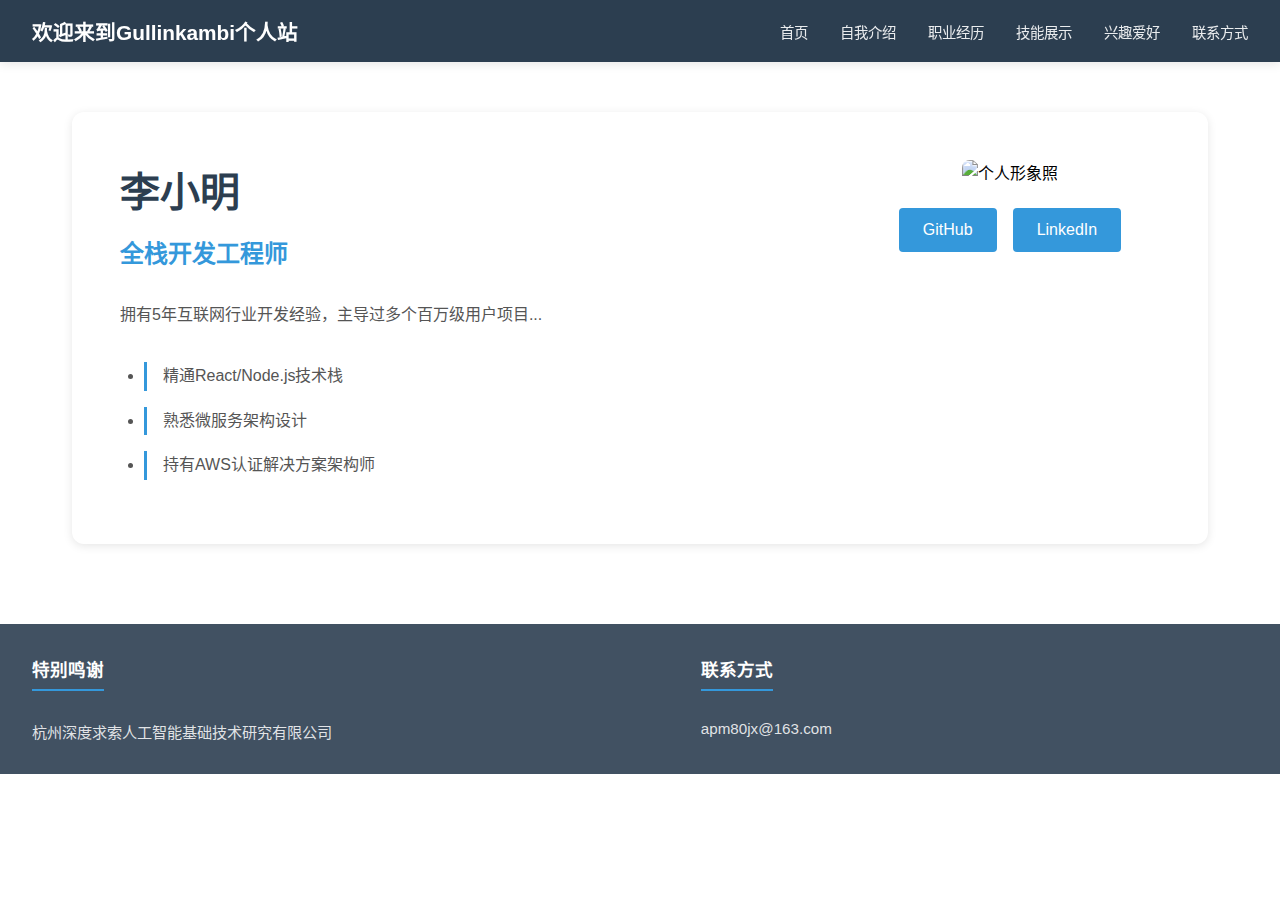
==== about.html @ 670ae02e "Add files via upload" ====
<!DOCTYPE html>
<html lang="zh-CN">
<head>
    <meta charset="UTF-8">
    <meta name="viewport" content="width=device-width, initial-scale=1.0">
    <title>自我介绍 | Gullinkambi个人站</title>
    <link rel="stylesheet" href="style.css">
    <script src="js/main.js" defer></script>
<link rel="icon" type="image/x-icon" href="images/favicon.ico">
</head>
<body>
    <!-- 导航栏 (与首页相同) -->
    <nav class="navbar">
        <div class="nav-brand">欢迎来到Gullinkambi个人站</div>
        <div class="nav-links">
            <a href="index.html">首页</a>
            <a href="about.html">自我介绍</a>
            <a href="experience.html">职业经历</a>
            <a href="skills.html">技能展示</a>
            <a href="hobbies.html">兴趣爱好</a>
            <a href="contact.html">联系方式</a>
        </div>
    </nav>

    <!-- 自我介绍内容区 -->
    <main class="about-section">
        <div class="profile-container">
            <!-- 左侧个人简介 -->
            <div class="bio-content">
                <h1>李小明</h1>
                <h2>全栈开发工程师</h2>
                <div class="bio-text">
                    <p>拥有5年互联网行业开发经验，主导过多个百万级用户项目...</p>
                    <ul class="key-skills">
                        <li>精通React/Node.js技术栈</li>
                        <li>熟悉微服务架构设计</li>
                        <li>持有AWS认证解决方案架构师</li>
                    </ul>
                </div>
            </div>
            
            <!-- 右侧个人形象 -->
            <div class="profile-image">
                <img src="images/photo.png" alt="个人形象照">
                <div class="social-links">
                    <a href="https://github.com/yourprofile" target="_blank">GitHub</a>
                    <a href="https://linkedin.com/in/yourprofile" target="_blank">LinkedIn</a>
                </div>
            </div>
        </div>
    </main>

    <!-- 底部链接栏 (与首页相同) -->
    <footer class="external-links">
        <div class="links-container">
            <div class="link-column">
                <h3>特别鸣谢</h3>
                <a href="https://deepseek.com" target="_blank">杭州深度求索人工智能基础技术研究有限公司</a>
            </div>
            <div class="link-column">
                <h3>联系方式</h3>
                <a href="mailto:apm80jx@163.com">apm80jx@163.com</a>
            </div>
        </div>
    </footer>

    <!-- 返回顶部按钮 -->
    <button id="back-to-top" title="返回顶部">↑</button>
</body>
</html>
---- style.css ----
/* style.css */
* {
    margin: 0;
    padding: 0;
    box-sizing: border-box;
    font-family: 'Segoe UI', 'Microsoft YaHei', sans-serif;
}

:root {
    --primary-color: #2c3e50;
    --accent-color: #3498db;
    --text-color: #333;
}

/* 导航栏样式 */
.navbar {
    display: flex;
    justify-content: space-between;
    padding: 1rem 2rem;
    align-items: center;
    background: var(--primary-color);
    position: fixed;
    width: 100%;
    top: 0;
    z-index: 1000; 
    box-shadow: 0 2px 10px rgba(0,0,0,0.1);
}

.nav-brand {
    color: white;
    font-size: 1.3em;
    font-weight: bold;
}

.nav-links {
    display: flex;
    gap: 2rem;
}

.nav-links a{
    color: rgba(255,255,255,0.9);
    text-decoration: none;
    font-size: 0.9rem;
    transition: color 0.3s;
}

.nav-links a:hover {
    color: var(--accent-color);
}

/* 主体内容区域 */
.articles {
    margin-top: 80px;
    padding: 20px;
}

/* 文章卡片布局 */
.card {
    display: grid;
    grid-template-columns: 1fr 300px;
    gap: 2rem;
    padding: 2rem;
    background: white;
    box-shadow: 0 2px 8px rgba(0,0,0,0.1);
    margin: 2rem auto;
    max-width: 1000px;
    border-radius: 8px;
    transition: transform 0.3s ease, box-shadow 0.3s ease;
}

.card:hover {
    transform: translateY(-5px);
    box-shadow: 0 8px 20px rgba(0,0,0,0.12);
}

.text {
    display: flex;
    flex-direction: column;
    justify-content: space-between;
}

.text h2 {
    font-size: 1.5rem;
    margin-bottom: 1rem;
    color: var(--primary-color);
}

/* 内容简介区域 */
.text p {
    line-height: 1.6;
    color: #666;
    flex-grow: 1;   
}


/* 阅读全文链接定位 */
.more {
    color: var(--accent-color);
    text-decoration: none;
    align-self: flex-start;
    margin-top: 1.5rem;
    position: relative;
    transition: transform 0.3s;
}

.more::after {
    content: "→";
    margin-left: 0.5rem;
    display: inline-block;
    transition: transform 0.3s;
}

.more:hover {
    transform: translateX(5px);
}

.more:hover::after {
    transform: translateX(3px);
}

/* 图片容器 */
.card img {
    width: 100%;
    height: 200px;
    object-fit: cover;
    border-radius: 6px;
    box-shadow: 0 2px 6px rgba(0,0,0,0.1);
}

/* 底部链接栏 */
.external-links {
    background: color-mix(in srgb, var(--primary-color) 90%, white);
    padding: 2rem 0;
    margin-top: 3rem;
}

.links-container {
    max-width: 1400px;
    margin: 0 auto;
    display: flex;
    justify-content: space-between;
    padding: 0 2rem;
}

.link-column {
    flex: 1;
    max-width: 45%;
}

.link-column h3 {
    font-size: 1.1rem;
    margin-bottom: 1rem;
    padding-bottom: 0.5rem;
    border-bottom: 2px solid var(--accent-color);
    display: inline-block;
    color: white;
}

.link-column a {
    color: rgba(255,255,255,0.85);
    text-decoration: none;
    font-size: 0.95rem;
    display: block;
    margin-top: 0.8rem;
    transition: all 0.3s ease;
}

.link-column a:hover {
    color: var(--accent-color);
    transform: translateX(8px);
}

/* 响应式设计 */
@media (max-width: 768px) {
.navbar {
    flex-direction: column;
    padding: 1rem;
}

.nav-links {
    flex-wrap: wrap;
    justify-content: center;
    gap: 1rem;
    margin-top: 1rem;
}

.card {
       grid-template-columns: 1fr;
       padding: 1.5rem;
       margin: 1.5rem auto;
    }

.card img {
        order: -1;
        height: 180px;
        margin-bottom: 1rem;
    }

.card:hover {
        transform: translateY(-3px); /* 移动端减少移动幅度 */
    }

.text p {
        margin-top: 0.8rem;
    }

    .links-container {
        flex-direction: column;
        gap: 2rem;
        padding: 0 1rem;
    }

    .link-column {
        max-width: 100%;
    }

#back-to-top {
        right: 20px;
        bottom: 20px;
        width: 45px;
        height: 45px;
        font-size: 1.1rem;
    }

}

@media (max-width: 480px) {
    .card {
        padding: 1rem;
    }

    .card img {
        height: 150px;
    }
}

/* 返回顶部按钮 */
#back-to-top {
    position: fixed;
    right: 30px;
    bottom: 30px;
    width: 50px;
    height: 50px;
    border-radius: 50%;
    background: #3498db;
    color: white;
    border: none;
    cursor: pointer;
    opacity: 0;
    visibility: hidden;
    transition: all 0.3s ease;
    box-shadow: 0 2px 10px rgba(0,0,0,0.2);
    font-size: 1.2rem;
    z-index: 999;
}

#back-to-top.show {
    opacity: 1;
    visibility: visible;
}

#back-to-top:hover {
    background: #2980b9;
    transform: translateY(-3px);
}

/* 自我介绍页面专属样式 */
.about-section {
    margin-top: 80px;
    padding: 2rem;
    max-width: 1200px;
    margin: 80px auto 0;
}

.profile-container {
    display: grid;
    grid-template-columns: 1fr 300px;
    gap: 3rem;
    background: white;
    padding: 3rem;
    border-radius: 12px;
    box-shadow: 0 2px 10px rgba(0,0,0,0.1);
}

.bio-content h1 {
    font-size: 2.5rem;
    color: #2c3e50;
    margin-bottom: 1rem;
}

.bio-content h2 {
    font-size: 1.5rem;
    color: #3498db;
    margin-bottom: 2rem;
}

.bio-text {
    line-height: 1.8;
    color: #555;
}

.key-skills {
    margin-top: 2rem;
    padding-left: 1.5rem;
}

.key-skills li {
    margin: 1rem 0;
    padding-left: 1rem;
    border-left: 3px solid #3498db;
}

.profile-image {
    text-align: center;
}

.profile-image img {
    width: 100%;
    height: 350px;
    object-fit: cover;
    border-radius: 8px;
    margin-bottom: 1.5rem;
}

.social-links {
    display: flex;
    gap: 1rem;
    justify-content: center;
}

.social-links a {
    padding: 0.8rem 1.5rem;
    background: #3498db;
    color: white;
    border-radius: 4px;
    text-decoration: none;
    transition: transform 0.3s;
}

.social-links a:hover {
    transform: translateY(-2px);
}

@media (max-width: 768px) {
    .profile-container {
        grid-template-columns: 1fr;
        padding: 2rem;
    }
    
    .profile-image img {
        height: 250px;
    }
}

/* 职业经历页面专属样式 */
.experience-section {
    margin-top: 80px;
    padding: 2rem;
    max-width: 1200px;
    margin: 80px auto 0;
}

.timeline-container {
    display: grid;
    gap: 2rem;
}

.experience-card {
    background: white;
    padding: 2.5rem;
    border-radius: 12px;
    box-shadow: 0 2px 10px rgba(0,0,0,0.1);
    transition: transform 0.3s ease;
}

.experience-card:hover {
    transform: translateY(-3px);
}

.company-info {
    display: flex;
    align-items: center;
    gap: 1.5rem;
    margin-bottom: 2rem;
}

.company-info img {
    width: 80px;
    height: 80px;
    object-fit: contain;
    border-radius: 8px;
}

.company-details h2 {
    color: #2c3e50;
    font-size: 1.5rem;
    margin-bottom: 0.5rem;
}

.company-details h3 {
    color: #3498db;
    font-size: 1.2rem;
    margin-bottom: 0.3rem;
}

.duration {
    color: #666;
    font-size: 0.9rem;
}

.achievements {
    padding-left: 1.5rem;
    margin-bottom: 1.5rem;
}

.achievements li {
    margin: 1rem 0;
    line-height: 1.6;
    color: #444;
    position: relative;
}

.achievements li::before {
    content: "▹";
    color: #3498db;
    position: absolute;
    left: -1.2rem;
}

.tech-stack {
    display: flex;
    flex-wrap: wrap;
    gap: 0.8rem;
    border-top: 1px solid #eee;
    padding-top: 1.5rem;
}

.tag {
    background: #f0f4f8;
    color: #2c3e50;
    padding: 0.5rem 1rem;
    border-radius: 20px;
    font-size: 0.9rem;
}

@media (max-width: 768px) {
    .experience-card {
        padding: 1.5rem;
    }
    
    .company-info {
        flex-direction: column;
        align-items: flex-start;
    }
    
    .company-info img {
        width: 60px;
        height: 60px;
    }
}

/* 技能展示页面专属样式 */
.skills-section {
    margin-top: 80px;
    padding: 2rem;
    max-width: 1000px;
    margin: 80px auto 0;
}

.skills-container {
    display: flex;
    flex-direction: column;
    gap: 2rem;
}

.skill-card {
    background: white;
    padding: 2rem;
    border-radius: 12px;
    box-shadow: 0 2px 10px rgba(0,0,0,0.1);
    transition: transform 0.3s ease;
}

.skill-card:hover {
    transform: translateY(-5px);
}

.skill-header {
    display: grid;
    grid-template-columns: 80px 1fr;
    gap: 1.5rem;
    align-items: center;
}

.skill-img {
    width: 80px;
    height: 80px;
    object-fit: contain;
    border-radius: 8px;
}

.skill-title h2 {
    color: #2c3e50;
    font-size: 1.5rem;
    margin-bottom: 0.5rem;
}

.skill-level {
    display: inline-block;
    padding: 0.3rem 1rem;
    background: #3498db;
    color: white;
    border-radius: 15px;
    font-size: 0.9rem;
}

.divider {
    height: 1px;
    background: #eee;
    margin: 1.5rem 0;
}

.skill-desc {
    color: #666;
    line-height: 1.8;
}

.skill-tags {
    display: flex;
    flex-wrap: wrap;
    gap: 0.8rem;
    margin-top: 1.5rem;
    padding-left: 0;
}

.skill-tags li {
    list-style: none;
    background: #f0f4f8;
    color: #2c3e50;
    padding: 0.5rem 1rem;
    border-radius: 20px;
    font-size: 0.9rem;
}

@media (max-width: 768px) {
    .skill-header {
        grid-template-columns: 1fr;
        text-align: center;
    }
    
    .skill-img {
        margin: 0 auto;
    }
    
    .skill-card {
        padding: 1.5rem;
    }
    
    .skill-tags {
        justify-content: center;
    }
}

/* 兴趣爱好页面样式 */
.hobbies-section {
    margin-top: 80px;
    padding: 20px 10px;
    max-width: 1400px;
    margin: 0 auto;
}

.section-title {
    text-align: center;
    color: #2c3e50;
    margin-bottom: 1.5rem;
    font-size: 1.8rem;
    padding-bottom: 0.5rem;
    border-bottom: 2px solid #3498db;
    display: inline-block;
    margin-left: 50%;
    transform: translateX(-50%);
}

.game-gallery {
    display: grid;
    grid-template-columns: repeat(4, 1fr); /* 4列布局 */
    gap: 8px;
    padding: 0 10px;
}

.game-card {
    position: relative;
    border-radius: 6px;
    overflow: hidden;
    aspect-ratio: 0.7;
    transition: transform 0.3s ease;
}

.game-card:hover {
    transform: scale(1.08);
    z-index: 1;
}

.game-card img {
    width: 100%;
    height: 100%;
    object-fit: cover;
    filter: brightness(0.9);
    transition: filter 0.3s ease;
}

.game-card:hover img {
    filter: brightness(1);
}

.game-title {
    position: absolute;
    bottom: 0;
    left: 0;
    right: 0;
    background: rgba(44, 62, 80, 0.9);
    color: white;
    padding: 8px;
    text-align: center;
    font-size: 0.8rem;
    backdrop-filter: blur(2px);
}

/* 响应式设计 */
@media (max-width: 1024px) {  /* 新增适配 */
    .game-gallery {
        grid-template-columns: repeat(3, 1fr);
    }
}

@media (max-width: 768px) {
    .game-gallery {
        grid-template-columns: repeat(2, 1fr);
        gap: 6px;
    }
    
.game-card {
        aspect-ratio: 0.8;
    }
}
    .game-title {
        font-size: 0.7rem;
        padding: 5px;
    }
}

@media (max-width: 480px) {
    .game-gallery {
        grid-template-columns: 1fr; 
    }

.game-card {
        aspect-ratio: 1;
    }
    
    .section-title {
        font-size: 1.5rem;
    }
}

/* ===== 联系方式页面样式 ===== */
.contact-section {
    margin: 100px 0 0 0;
    padding: 40px 5% 40px 10%;
    max-width: none;
}

.contact-wrapper {
    padding: 0;
}

.greeting h1 {
    font-size: 2.4rem;
    color: var(--primary-color);
    margin-bottom: 1.5rem;
    line-height: 1.3;
    text-align: left;
}

.intro-text {
    color: var(--text-color);
    line-height: 1.8;
    font-size: 1.1rem;
    margin-bottom: 3rem;
    padding-bottom: 2rem;
    border-bottom: 2px solid #eee;
    max-width: none;
    margin-left: 0;
    padding-left: 0;
}

.contact-info {
    display: grid;
    gap: 2rem;
    padding-left: 2rem;
}

.contact-item {
    display: flex;
    align-items: center;
    gap: 1.5rem;
}

.contact-item i {
    font-size: 1.8rem;
    color: var(--accent-color);
    min-width: 40px;
    text-align: center;
}

.contact-item h3 {
    color: var(--primary-color);
    font-size: 1.2rem;
    margin-bottom: 0.3rem;
}

.contact-item p, 
.contact-item a {
    color: #666;
    font-size: 1rem;
    word-break: break-all;
}

.contact-item a:hover {
    color: var(--accent-color);
    text-decoration: underline;
}

/* 响应式设计 */
@media (max-width: 768px) {
    .contact-section {
        margin-top: 80px;
        padding: 40px 5% 40px 8%;
    }
    
    .greeting h1 {
        font-size: 2rem;
    }
    
    .contact-item {
        gap: 1rem;
    }
    
    .contact-info {
        padding-left: 1rem;
    }
}

@media (max-width: 480px) {
    .contact-item {
        flex-direction: column;
        align-items: flex-start;
    }
    
    .contact-item i {
        margin-bottom: 0.5rem;
    }
    
    .contact-section {
        padding-left: 5%;
    }
}
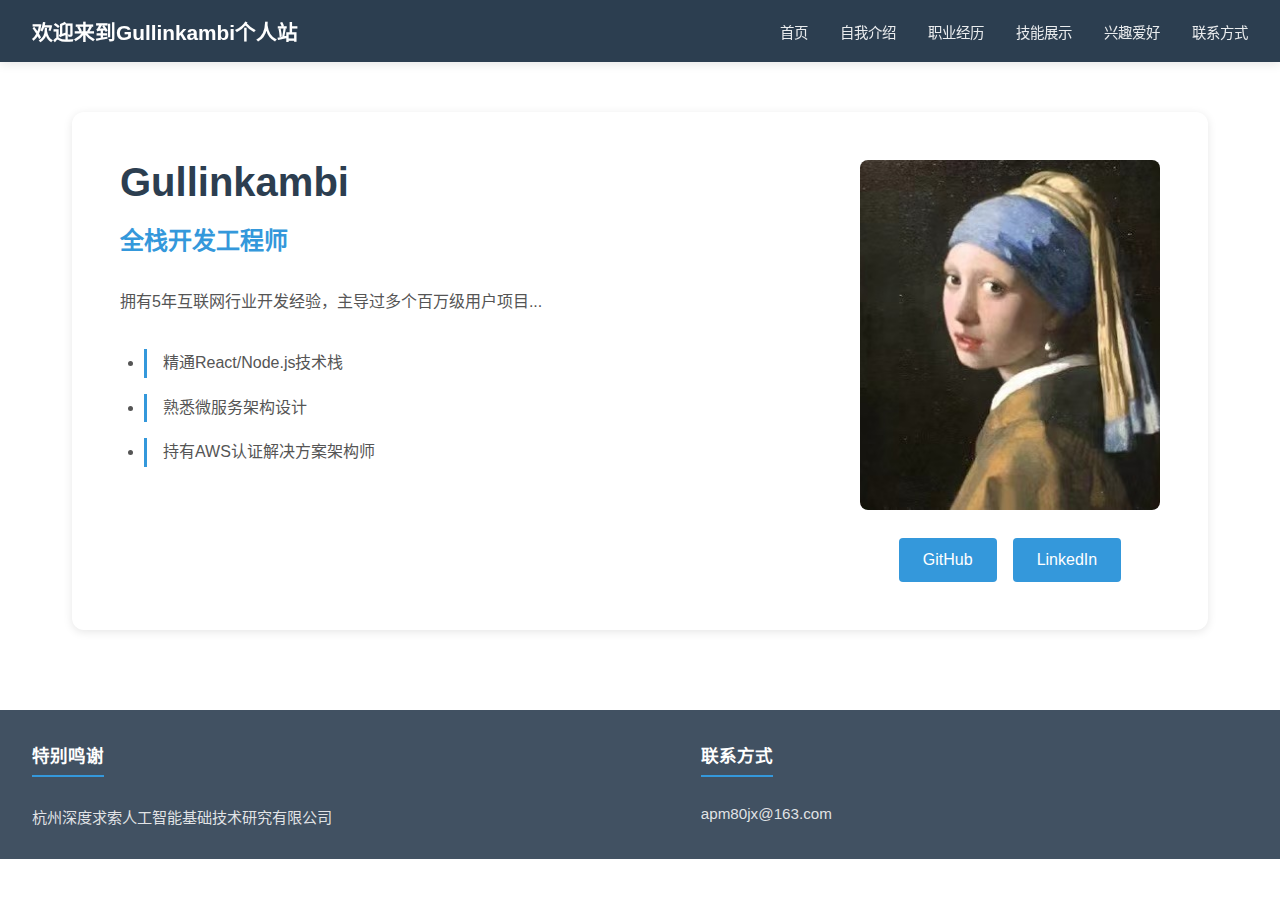
==== commit 7001ee54: "Add files via upload" ====
--- a/about.html
+++ b/about.html
@@ -27,7 +27,7 @@
         <div class="profile-container">
             <!-- 左侧个人简介 -->
             <div class="bio-content">
-                <h1>李小明</h1>
+                <h1>Gullinkambi</h1>
                 <h2>全栈开发工程师</h2>
                 <div class="bio-text">
                     <p>拥有5年互联网行业开发经验，主导过多个百万级用户项目...</p>
@@ -43,7 +43,7 @@
             <div class="profile-image">
                 <img src="images/photo.png" alt="个人形象照">
                 <div class="social-links">
-                    <a href="https://github.com/yourprofile" target="_blank">GitHub</a>
+                    <a href="https://github.com/APM80" target="_blank">GitHub</a>
                     <a href="https://linkedin.com/in/yourprofile" target="_blank">LinkedIn</a>
                 </div>
             </div>
--- a/style.css
+++ b/style.css
@@ -764,4 +764,76 @@
     .contact-section {
         padding-left: 5%;
     }
-}+}
+
+/* ===== 文章详情页样式 ===== */
+.article-container {
+    max-width: 800px;
+    margin: 100px auto 0;
+    padding: 2rem;
+}
+
+.article-title {
+    font-size: 2.2rem;
+    color: var(--primary-color);
+    margin-bottom: 1.5rem;
+    line-height: 1.3;
+}
+
+.article-meta {
+    color: #666;
+    margin-bottom: 2rem;
+    display: flex;
+    gap: 1.5rem;
+    font-size: 0.9rem;
+}
+
+.article-image {
+    margin: 2rem 0;
+    text-align: center;
+}
+
+.article-image img {
+    max-width: 100%;
+    height: auto;
+    border-radius: 8px;
+    box-shadow: 0 2px 8px rgba(0,0,0,0.1);
+}
+
+.article-image figcaption {
+    color: #666;
+    font-size: 0.9rem;
+    margin-top: 0.5rem;
+}
+
+.article-content {
+    line-height: 1.8;
+    color: var(--text-color);
+    font-size: 1.1rem;
+}
+
+.article-content p {
+    margin: 1.5rem 0;
+}
+
+@media (max-width: 768px) {
+    .article-container {
+        padding: 1.5rem;
+        margin-top: 80px;
+    }
+    
+    .article-title {
+        font-size: 1.8rem;
+    }
+}
+
+@media (max-width: 480px) {
+    .article-container {
+        padding: 1rem;
+    }
+    
+    .article-meta {
+        flex-direction: column;
+        gap: 0.5rem;
+    }
+}
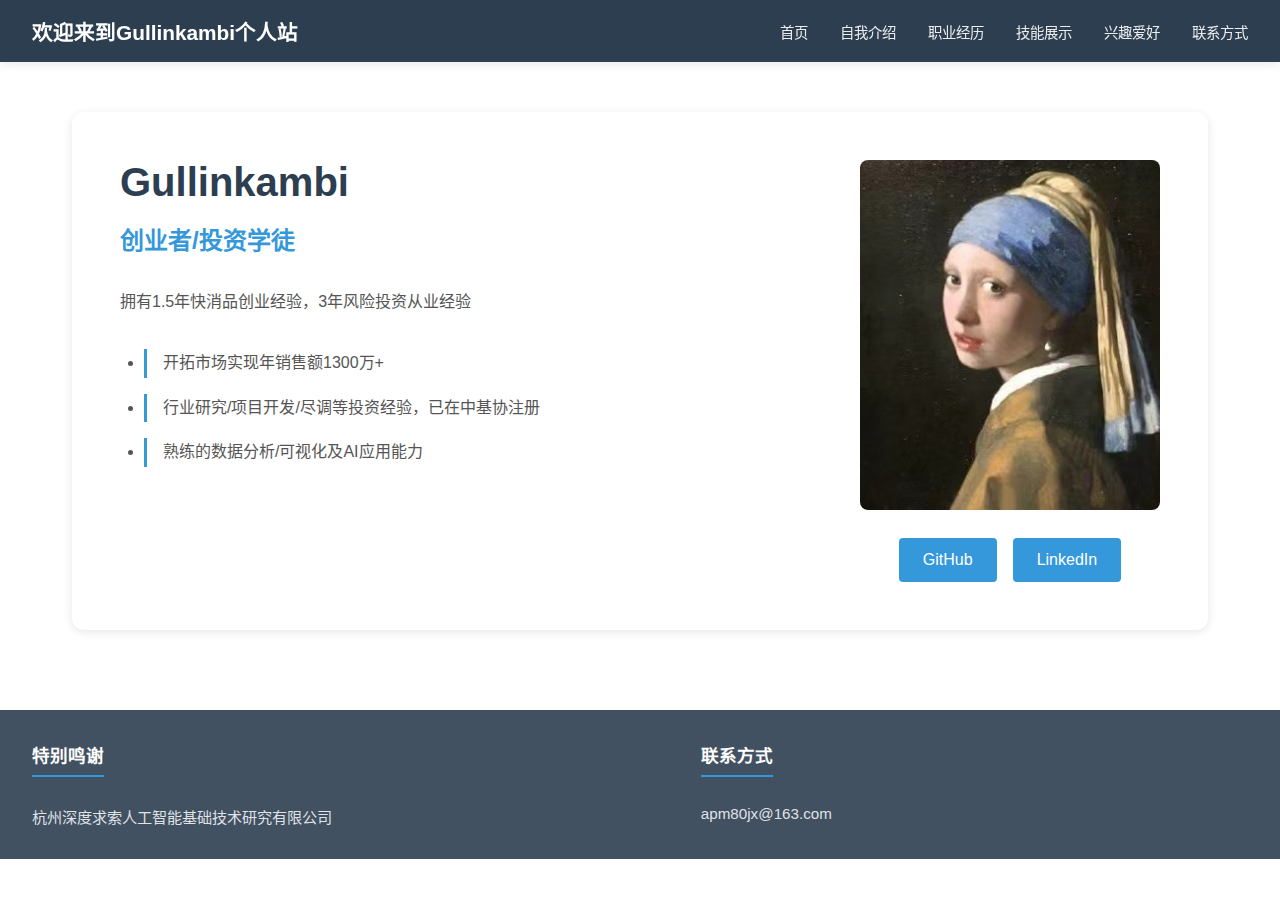
==== commit c15037fd: "Add files via upload" ====
--- a/about.html
+++ b/about.html
@@ -28,13 +28,13 @@
             <!-- 左侧个人简介 -->
             <div class="bio-content">
                 <h1>Gullinkambi</h1>
-                <h2>全栈开发工程师</h2>
+                <h2>创业者/投资学徒</h2>
                 <div class="bio-text">
-                    <p>拥有5年互联网行业开发经验，主导过多个百万级用户项目...</p>
+                    <p>拥有1.5年快消品创业经验，3年风险投资从业经验</p>
                     <ul class="key-skills">
-                        <li>精通React/Node.js技术栈</li>
-                        <li>熟悉微服务架构设计</li>
-                        <li>持有AWS认证解决方案架构师</li>
+                        <li>开拓市场实现年销售额1300万+</li>
+                        <li>行业研究/项目开发/尽调等投资经验，已在中基协注册</li>
+                        <li>熟练的数据分析/可视化及AI应用能力</li>
                     </ul>
                 </div>
             </div>
--- a/style.css
+++ b/style.css
@@ -31,6 +31,7 @@
     font-size: 1.3em;
     font-weight: bold;
 }
+
 
 .nav-links {
     display: flex;
